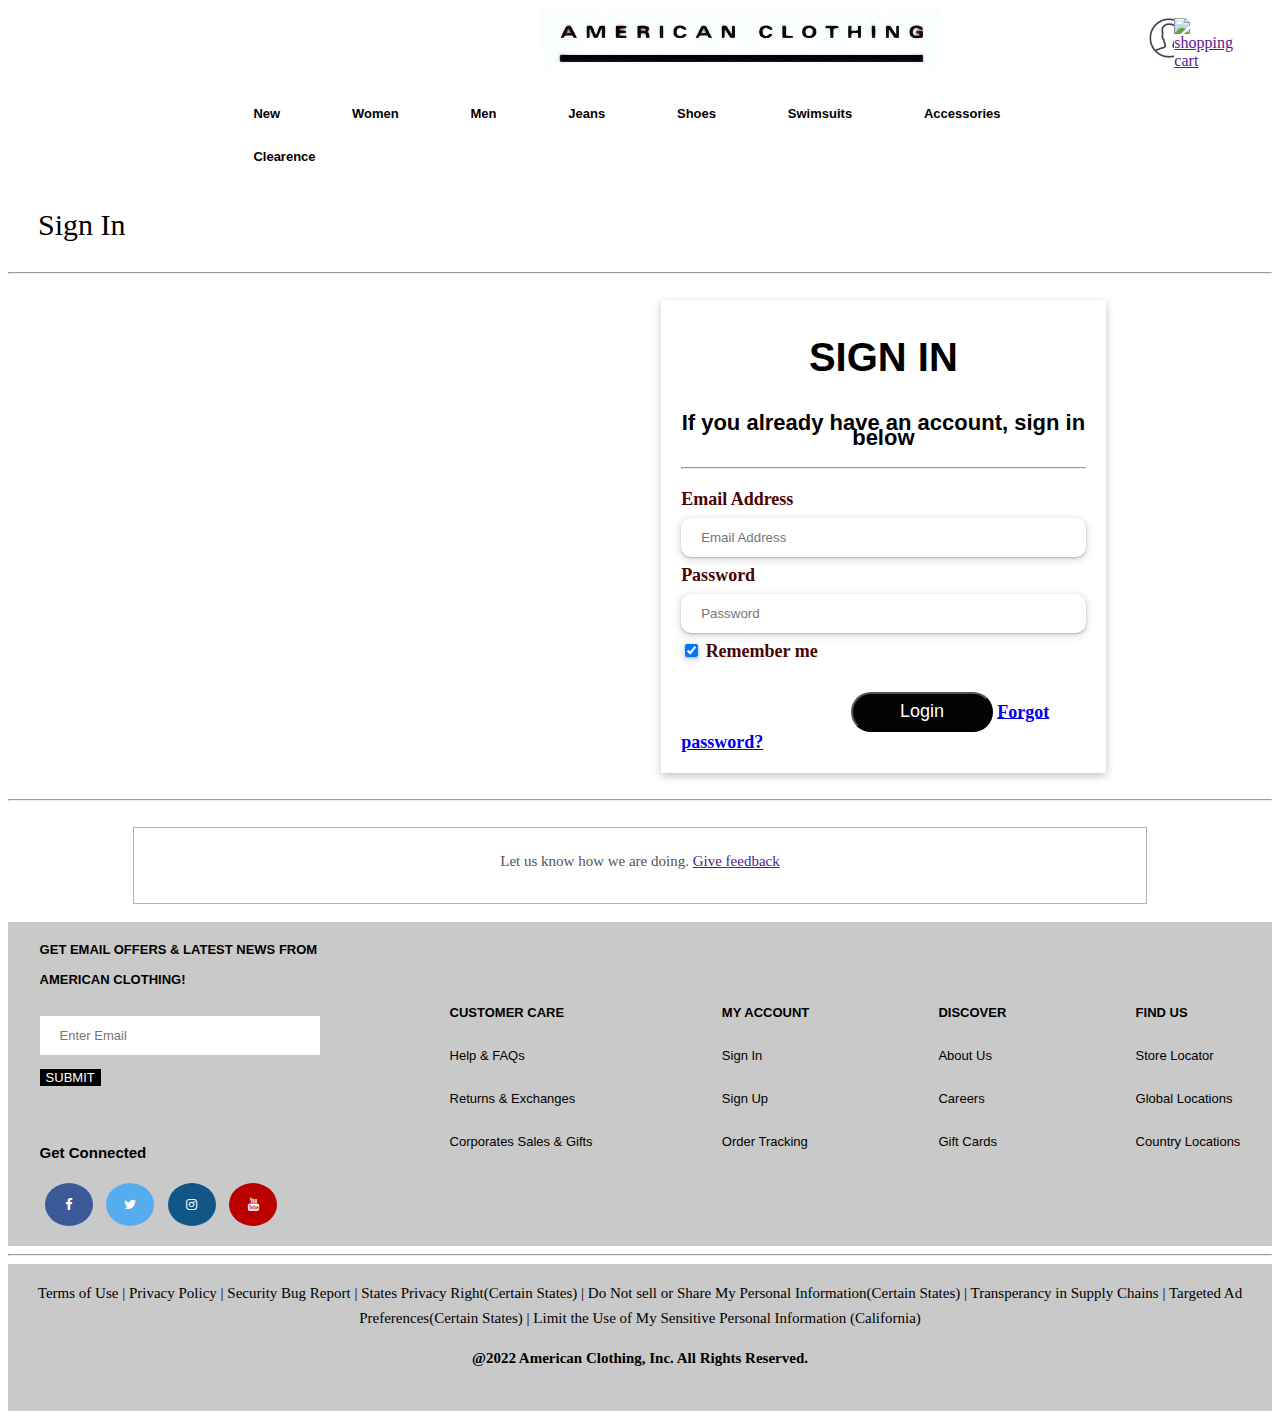
==== signIn.html @ fb785f16 "day-2 work finished" ====
<!DOCTYPE html>
<html lang="en">
<head>
    <meta charset="UTF-8">
    <meta http-equiv="X-UA-Compatible" content="IE=edge">
    <meta name="viewport" content="width=device-width, initial-scale=1.0">
    <title>Sign In Page</title>

    <link rel="stylesheet" href="./styles/signUp.css">
</head>

<body>
  <!-- Logo & Cart & Login -->
    
  <div id="nav2">
    <a href="./index.html"><img id="logo" style="width:400px" src="./images/LogoEdited.jpg" alt="Logo"></a>
    <div id="navinnav">
      <div class="dropdown"><a href=""><img src = "./images/Profile-Male-PNG-Free-Download.png" alt="login icon"></a><div class="dropdown-content">
      <a href="./signIn.html" style="font-size: 15px;">Sign In</a>
      <a href="./signUp.html" style="font-size: 15px;">Sign Up</a></div>
    </div>
    <a href=""><img style="width:38; height: 40px" src="https://www.freepnglogos.com/uploads/shopping-cart-png/shopping-cart-svg-png-icon-download-28.png" alt="shopping cart"></a>
    </div>
    </div>
  </div><br>

  <!-- DropDown Menu -->

  <div class="navbar">
      <div class="dropdown">
        <button class="dropbtn">New</button>
        <div class="dropdown-content">
          <a href="#">Women's</a>
          <a href="#">Men's</a>
        </div>
      </div>
      <div class="dropdown">
        <button class="dropbtn">Women</button>
        <div class="dropdown-content">
          <a href="#">Tops</a>
          <a href="#">Bottoms</a>
          <a href="#">Hoodies</a>
          <a href="#">Jeans</a>
          <a href="#">Dresses</a>
        </div>
      </div>
      <div class="dropdown">
          <button class="dropbtn">Men</button>
          <div class="dropdown-content">
            <a href="#">Shirts</a>
            <a href="#">Jeans</a>
            <a href="#">Sweatshirts</a>
            <a href="#">Jackets</a>
            <a href="#">Hoodie</a>
          </div>
        </div>
        <div class="dropdown">
          <button class="dropbtn">Jeans</button>
          <div class="dropdown-content">
            <a href="#">Skinny Jeans</a>
            <a href="#">Slimfit Jeans</a>
            <a href="#">Baggy Jeans</a>
            <a href="#">High Waist Jeans</a>
            <a href="#">Atheletic Fit Jeans</a>
          </div>
        </div>
        <div class="dropdown">
          <button class="dropbtn">Shoes</button>
          <div class="dropdown-content">
            <a href="#">Boots</a>
            <a href="#">Sneakers</a>
            <a href="#">Flip-Flop</a>
            <a href="#">Slippers</a>
            <a href="#">Loafers</a>
          </div>
        </div>
        <div class="dropdown">
          <button class="dropbtn">Swimsuits</button>
          <div class="dropdown-content">
            <a href="#">Biknis</a>
            <a href="#">Bikni Top</a>
            <a href="#">Bikni Bottom</a>
            <a href="#">Swim trunks</a>
            <a href="#">Board Shorts</a>
          </div>
        </div>
        <div class="dropdown">
          <button class="dropbtn">Accessories</button>
          <div class="dropdown-content">
            <a href="#">Socks</a>
            <a href="#">Jwellery</a>
            <a href="#">Sunglasses</a>
            <a href="#">Hand bags</a>
            <a href="#">Wallet</a>
          </div>
        </div>
        <div class="dropdown">
          <button class="dropbtn">Clearence</button>
          <div class="dropdown-content">
            <a href="#">Outstocks</a>
            <a href="#">Off-Season</a>
          </div>
        </div><br>
  </div> 

     <!--login and sign up-->
    
     <p style="font-size:30px;margin-left:30px;">Sign In<p>
     <hr>
     <br>
     <div id="signinsignupform">
      <div id="videoloop">
        <img src="https://www.pondicherryshopping.com/image/cache/catalog/login-img.gif" alt="">
        
      </div>
      
    <div class="signupform">
        <p style="font-size:40px"><b>SIGN IN</b></p>
        <p><b>If you already have an account, sign in below</b></p><hr>
        <form>
            <label>Email Address</label>
            <input type="text" placeholder="Email Address"/>
            <label>Password</label>
            <input type="password" placeholder="Password"/>
            <input type="checkbox" checked="checked"> Remember me   
            <button type="submit">Login</button>
            <a href="#">Forgot password?</a> 
        </form>
    </div>
</div><br><hr><br>

 <!--Footer-->
 
 <div id="feedbackbutton">Let us know how we are doing. <a href="">Give feedback</a></div><br>

<div id="mainfooter">
  <div class="footer">
    <div class="footerbox">
      <p><b>GET EMAIL OFFERS & LATEST NEWS FROM <br>AMERICAN CLOTHING!</b></p>
      <input type="text" placeholder="Enter Email" style="font-size:13px;border:none">
      <button id="submitbutton">SUBMIT</button>
      <br>
      <br>
      <p style="font-size:15px"><b>Get Connected</b></p>
      <!-- Add icon library -->
      <link rel="stylesheet" href="https://cdnjs.cloudflare.com/ajax/libs/font-awesome/4.7.0/css/font-awesome.min.css">

       <!-- Add font awesome icons -->
       <a href="#" class="fa fa-facebook" style="margin-bottom: 20px;"></a>
       <a href="#" class="fa fa-twitter"></a>
       <a href="#" class="fa fa-instagram"></a>
       <a href="#" class="fa fa-youtube"></a>
    </div>
    <div class="footerbox">
      <b>CUSTOMER CARE</b>
      <p>Help & FAQs</p>
      <p>Returns & Exchanges</p>
      <p>Corporates Sales & Gifts</p>
    </div>
    <div class="footerbox">
      <b>MY ACCOUNT</b>
      <p>Sign In</p>
      <p>Sign Up</p>
      <p>Order Tracking</p>
    </div>
    <div class="footerbox">
      <b>DISCOVER</b>
      <p>About Us</p>
      <p>Careers</p>
      <p>Gift Cards</p>
    </div>
    <div class="footerbox">
      <b>FIND US</b>
      <p>Store Locator</p>
      <p>Global Locations</p>
      <p>Country Locations</p>
    </div>
  </div>
</div><hr>

<div id="lastline">
  <p>Terms of Use | Privacy Policy | Security Bug Report | States Privacy Right(Certain States) | Do Not sell or Share My Personal Information(Certain States) | 
    Transperancy in Supply Chains | Targeted Ad Preferences(Certain States) | Limit the Use of My Sensitive Personal Information (California)</p>
  <p style="font-weight:bold">@2022 American Clothing, Inc. All Rights Reserved.</p>
  <img src="https://www.ae.com/assets/ae/logos/Footer-logos.svg" alt="">
  </div>  

</body>
</html>
---- styles/signUp.css ----
#nav2{
  display: flex;
  width:95%;
  margin: auto;
  padding-top: 8px;
  padding-bottom: 8px;
  padding: 0px 20px;
  justify-content: space-between;
}
#logo{
  display: block;
  margin-left: 500px;
}
#navinnav{
  width:8%;
  display:flex;
  height:42px;
  padding-left:15px;
  justify-content: space-between;
  padding-top:10px;
}
#navinnav>.dropdown>a>img{
 width:40px;
 height:40px;
}

/* Navbar container */
.navbar {
    overflow: hidden;
    /* background-color: #333; */
    font-family: Arial;
    width:70%;
    margin:auto;
  }


  .dropdown {
    float: left;
    overflow: hidden;
    margin-left: 4.5%;
  }
  
  /* Dropdown button */
  .dropdown .dropbtn {
    font-size: 13px;
    font-weight: bold;
    border: none;
    outline: none;
    color: rgb(0, 0, 0);
    padding: 14px 16px;
    background-color: inherit;
    font-family: inherit; /* Important for vertical align on mobile phones */
    /* margin: 0; Important for vertical align on mobile phones */
  }
  
  /* Add a red background color to navbar links on hover */
  .navbar .dropdown:hover .dropbtn {
    background-color: rgb(243, 243, 243);
  }
  
  /* Dropdown content (hidden by default) */
  .dropdown-content {
    display: none;
    position: absolute;
    background-color: #f9f9f9;
    min-width: 160px;
    box-shadow: 0px 8px 16px 0px rgba(0,0,0,0.2);
    z-index: 1;
  }
  
  /* Links inside the dropdown */
  .dropdown-content a {
    float: none;
    color: black;
    padding: 12px 16px;
    text-decoration: none;
    display: block;
    text-align: left;
    font-size: 12px;
  }
  
  /* Add a grey background color to dropdown links on hover */
  .dropdown-content a:hover {
    background-color: #ddd;
  }
  
  /* Show the dropdown menu on hover */
  .dropdown:hover .dropdown-content {
    display: block;
  }
    #signinsignupform{
        width:80%;
        margin: auto;
        display: flex;
    }

   .signinform{
     background-color: antiquewhite;
     width:40%;
     padding:10px 20px 20px;
     margin:auto;
   }
   .signinform>p{
    text-align: center;
    line-height: 10px;
   }
   .signinform>form>button{   
    background-color: #040404;   
    width: 25%;  
     color: rgb(255, 255, 255);  
     font-size: 18px; 
     padding: 5px;   
     margin-left:10px;
     margin-right: 10px;  
     border: none;   
     cursor: pointer;   
    } 
    .signinform>img{
      margin-left:25px;
    }
    input[type=text], input[type=password] {   
        width: 100%;   
        margin: 8px 0;  
        padding: 12px 20px;   
        display: inline-block;   
        border: 1px solid rgb(102, 104, 102);   
        box-sizing: border-box;   
    }
    
    #videoloop{
      width:50%;
      margin: auto;
    }
    #videoloop>img{
      margin-left:180px;
      object-fit: fill;
      height: 698px;
      box-shadow: rgba(0, 0, 0, 0.24) 0px 3px 8px;
        
    }
  
    .signupform{
        background-color: rgb(255, 255, 255);
        width:40%;
        box-shadow: rgba(0, 0, 0, 0.24) 0px 3px 8px;
        padding:0px 20px 20px;
        margin-right: 40px;
    }
    .signupform>form{
      margin-top:20px;
      font-weight: bold;
      color: #4a0404;
      font-size: 18px;
    }
    .signupform input{
      border-radius: 10px;
      border: none;
      box-shadow: rgba(60, 64, 67, 0.3) 0px 1px 2px 0px, rgba(60, 64, 67, 0.15) 0px 2px 6px 2px;
    }
    .signupform>p{
        text-align: center;
        line-height: 15px;
        font-size: 22px;
        font-family: 'Open Sans', sans-serif;
        margin-top: 50px;
    }
    .signupform>form>button{   
        background-color: #040404;   
        width: 35%; 
        height: 40px; 
        border-radius: 20px;
        color: rgb(255, 255, 255);  
        font-size: 18px; 
        padding: 5px;     
        margin-top: 30px;
        margin-left: 170px;
        cursor: pointer;  
        
    }
    .signupform button:hover{
      background-color: #ffffff;
      color: black;
    }
    .vl {
        border-left: 1px solid green;
        height: 100;
      }
    .registerbtn{
        margin: auto;
    }

    .fa {
      padding:15px;
      width: 18px;
      margin-left:5px;
      margin-right: 5px;
      text-align: center;
      text-decoration: none;
      border-radius: 50%;
      
    }
    #feedbackbutton{
      border:1px solid rgb(183, 177, 177);
      width:80%;
      height:50px;
      text-align: center;
      padding-top: 25px;
      margin:auto;
      font-size: 15px;
      font-family: 'Courgette', cursive;
      color:#535454
    }
  
    .fa {
      padding:15px;
      width: 18px;
      margin-left:5px;
      margin-right: 5px;
      text-align: center;
      text-decoration: none;
      border-radius: 50%;
      
    }
    .fa:hover {
      opacity: 0.7;
    }
    .fa-facebook {
      background: #3B5998;
      color: white;
    }
    .fa-twitter {
      background: #55ACEE;
      color: white;
    }
    .fa-youtube {
      background: #bb0000;
      color: white;
    }
    .fa-instagram {
      background: #125688;
      color: white;
    }
    
    #mainfooter{
      background-color: #c9c9c9;
      line-height: 30px;
    }
    .footer{
      display: flex;
      align-items: center;
      justify-content: space-between;
      margin: auto;
      width:95%;
      font-family: 'Open Sans', sans-serif;
      font-size:13px
    }
    .footerbox p{
      cursor: pointer;
    }
    #submitbutton{
      font-size:13px;
      border:none;
      background-color: #000000;
      color:white;
      transition-duration: 0.4s;
    }
    #submitbutton:hover {
      background-color: #959595;
      color: rgb(0, 0, 0);
    }
  
    #lastline{
      background-color: #c9c9c9;
      margin:auto;
      text-align: center;
      padding-top:2px;
      font-size: 15px;
      line-height: 25px;
    }
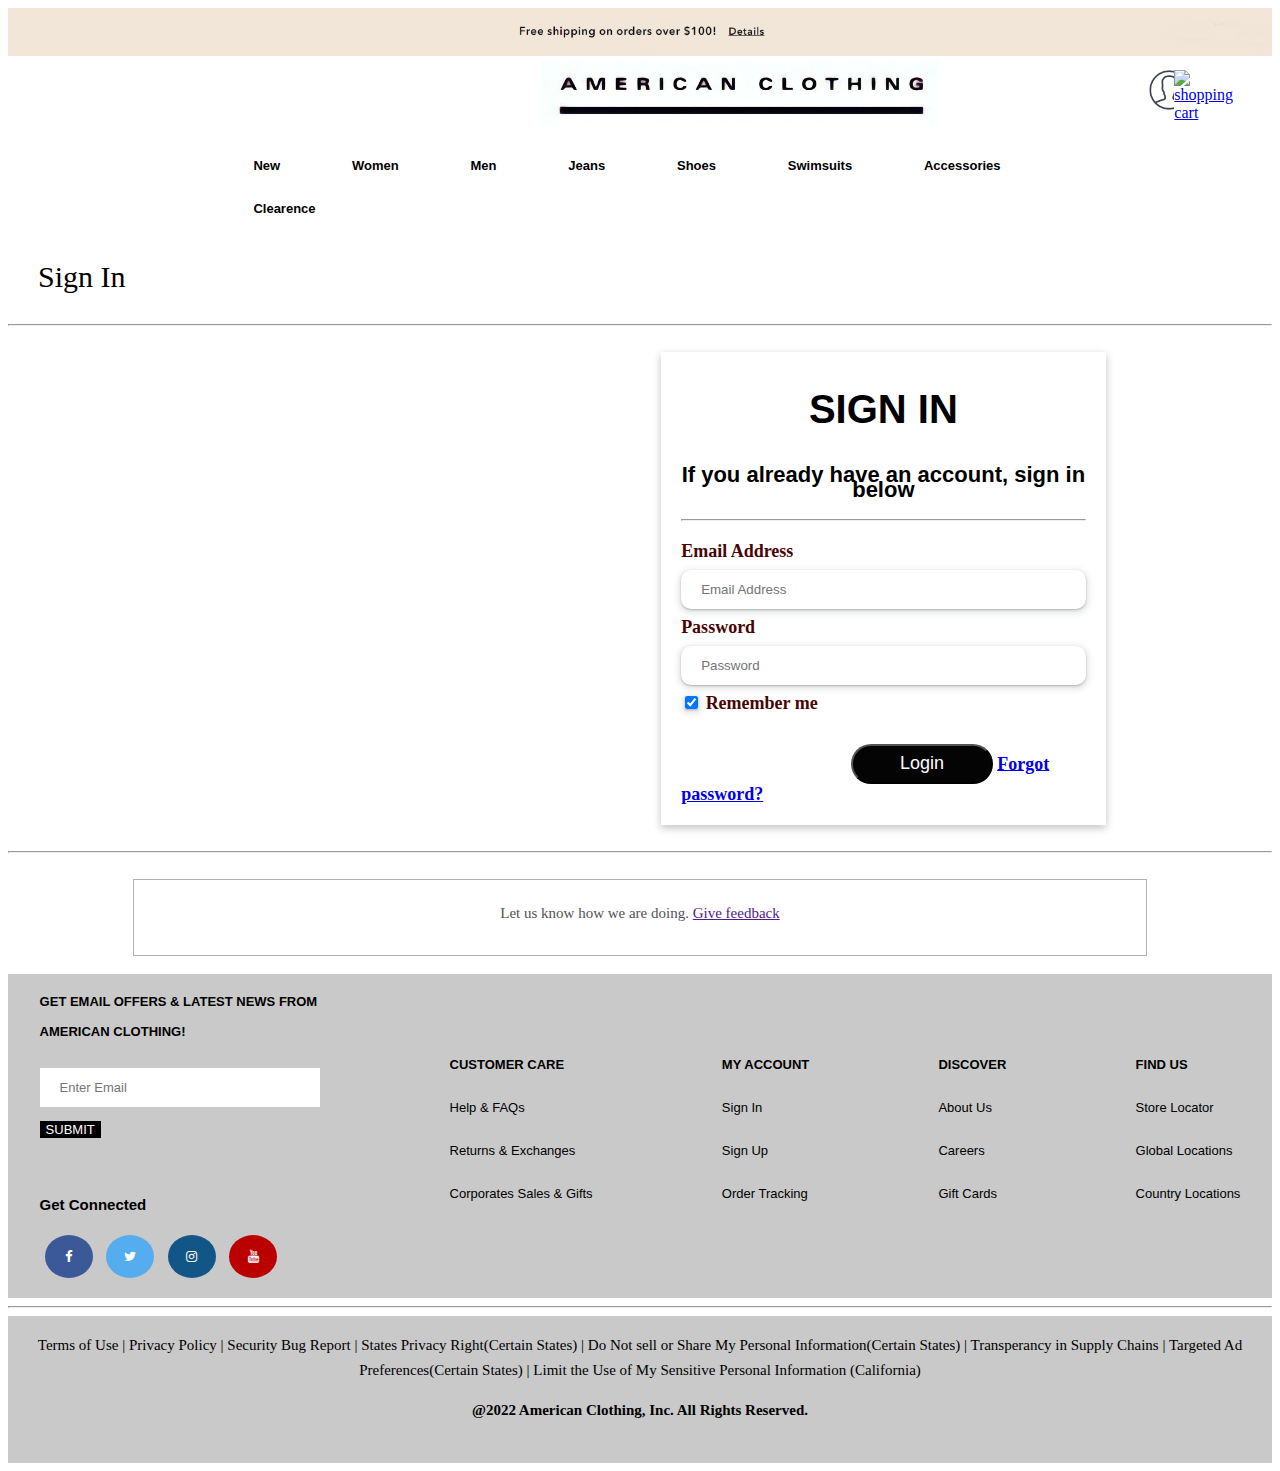
==== commit b5e02dac: "Project Complete" ====
--- a/signIn.html
+++ b/signIn.html
@@ -10,98 +10,104 @@
 </head>
 
 <body>
+
+    <!-- Automatic Slider -->
+
+    <div id = "slideshow"></div>
+    
   <!-- Logo & Cart & Login -->
     
   <div id="nav2">
     <a href="./index.html"><img id="logo" style="width:400px" src="./images/LogoEdited.jpg" alt="Logo"></a>
     <div id="navinnav">
       <div class="dropdown"><a href=""><img src = "./images/Profile-Male-PNG-Free-Download.png" alt="login icon"></a><div class="dropdown-content">
-      <a href="./signIn.html" style="font-size: 15px;">Sign In</a>
-      <a href="./signUp.html" style="font-size: 15px;">Sign Up</a></div>
+      <a href="./signIn.html" style="font-size: 18px; font-weight: bold;">Sign In</a>
+      <a href="./signUp.html" style="font-size: 18px; font-weight: bold;">Sign Up</a></div>
     </div>
-    <a href=""><img style="width:38; height: 40px" src="https://www.freepnglogos.com/uploads/shopping-cart-png/shopping-cart-svg-png-icon-download-28.png" alt="shopping cart"></a>
+    <a href="./cart.html"><img style="width:38; height: 40px" src="https://www.freepnglogos.com/uploads/shopping-cart-png/shopping-cart-svg-png-icon-download-28.png" alt="shopping cart"></a>
     </div>
     </div>
   </div><br>
 
   <!-- DropDown Menu -->
 
+  
   <div class="navbar">
-      <div class="dropdown">
-        <button class="dropbtn">New</button>
+    <div class="dropdown">
+      <button class="dropbtn">New</button>
+      <div class="dropdown-content">
+        <a href="./womenclothes.html">Women's</a>
+        <a href="./mensclothes.html">Men's</a>
+      </div>
+    </div>
+    <div class="dropdown">
+      <button class="dropbtn">Women</button>
+      <div class="dropdown-content">
+        <a href="./womenclothes.html">Tops</a>
+        <a href="./womenclothes.html">Bottoms</a>
+        <a href="./womenclothes.html">Hoodies</a>
+        <a href="./womenclothes.html">Jeans</a>
+        <a href="./womenclothes.html">Dresses</a>
+      </div>
+    </div>
+    <div class="dropdown">
+        <button class="dropbtn">Men</button>
         <div class="dropdown-content">
-          <a href="#">Women's</a>
-          <a href="#">Men's</a>
+          <a href="./mensclothes.html">Shirts</a>
+          <a href="./mensclothes.html">Jeans</a>
+          <a href="./mensclothes.html">Sweatshirts</a>
+          <a href="./mensclothes.html">Jackets</a>
+          <a href="./mensclothes.html">Hoodie</a>
         </div>
       </div>
       <div class="dropdown">
-        <button class="dropbtn">Women</button>
+        <button class="dropbtn">Jeans</button>
         <div class="dropdown-content">
-          <a href="#">Tops</a>
-          <a href="#">Bottoms</a>
-          <a href="#">Hoodies</a>
-          <a href="#">Jeans</a>
-          <a href="#">Dresses</a>
+          <a href="./mensclothes.html">Skinny Jeans</a>
+          <a href="./mensclothes.html">Slimfit Jeans</a>
+          <a href="./womenclothes.html">Baggy Jeans</a>
+          <a href="./womenclothes.html">High Waist Jeans</a>
+          <a href="./womenclothes.html">Atheletic Fit Jeans</a>
         </div>
       </div>
       <div class="dropdown">
-          <button class="dropbtn">Men</button>
-          <div class="dropdown-content">
-            <a href="#">Shirts</a>
-            <a href="#">Jeans</a>
-            <a href="#">Sweatshirts</a>
-            <a href="#">Jackets</a>
-            <a href="#">Hoodie</a>
-          </div>
+        <button class="dropbtn">Shoes</button>
+        <div class="dropdown-content">
+          <a href="./mensclothes.html">Boots</a>
+          <a href="./mensclothes.html">Sneakers</a>
+          <a href="./womenclothes.html">Flip-Flop</a>
+          <a href="./womenclothes.html">Slippers</a>
+          <a href="./mensclothes.html">Loafers</a>
         </div>
-        <div class="dropdown">
-          <button class="dropbtn">Jeans</button>
-          <div class="dropdown-content">
-            <a href="#">Skinny Jeans</a>
-            <a href="#">Slimfit Jeans</a>
-            <a href="#">Baggy Jeans</a>
-            <a href="#">High Waist Jeans</a>
-            <a href="#">Atheletic Fit Jeans</a>
-          </div>
+      </div>
+      <div class="dropdown">
+        <button class="dropbtn">Swimsuits</button>
+        <div class="dropdown-content">
+          <a href="./womenclothes.html">Biknis</a>
+          <a href="./womenclothes.html">Bikni Top</a>
+          <a href="./womenclothes.html">Bikni Bottom</a>
+          <a href="./womenclothes.html">Swim trunks</a>
+          <a href="./womenclothes.html">Board Shorts</a>
         </div>
-        <div class="dropdown">
-          <button class="dropbtn">Shoes</button>
-          <div class="dropdown-content">
-            <a href="#">Boots</a>
-            <a href="#">Sneakers</a>
-            <a href="#">Flip-Flop</a>
-            <a href="#">Slippers</a>
-            <a href="#">Loafers</a>
-          </div>
+      </div>
+      <div class="dropdown">
+        <button class="dropbtn">Accessories</button>
+        <div class="dropdown-content">
+          <a href="./mensclothes.html">Socks</a>
+          <a href="./mensclothes.html">Jwellery</a>
+          <a href="./mensclothes.html">Sunglasses</a>
+          <a href="./mensclothes.html">Hand bags</a>
+          <a href="./mensclothes.html">Wallet</a>
         </div>
-        <div class="dropdown">
-          <button class="dropbtn">Swimsuits</button>
-          <div class="dropdown-content">
-            <a href="#">Biknis</a>
-            <a href="#">Bikni Top</a>
-            <a href="#">Bikni Bottom</a>
-            <a href="#">Swim trunks</a>
-            <a href="#">Board Shorts</a>
-          </div>
+      </div>
+      <div class="dropdown">
+        <button class="dropbtn">Clearence</button>
+        <div class="dropdown-content">
+          <a href="./mensclothes.html">Outstocks</a>
+          <a href="./mensclothes.html">Off-Season</a>
         </div>
-        <div class="dropdown">
-          <button class="dropbtn">Accessories</button>
-          <div class="dropdown-content">
-            <a href="#">Socks</a>
-            <a href="#">Jwellery</a>
-            <a href="#">Sunglasses</a>
-            <a href="#">Hand bags</a>
-            <a href="#">Wallet</a>
-          </div>
-        </div>
-        <div class="dropdown">
-          <button class="dropbtn">Clearence</button>
-          <div class="dropdown-content">
-            <a href="#">Outstocks</a>
-            <a href="#">Off-Season</a>
-          </div>
-        </div><br>
-  </div> 
+      </div><br>
+</div>
 
      <!--login and sign up-->
     
@@ -117,13 +123,13 @@
     <div class="signupform">
         <p style="font-size:40px"><b>SIGN IN</b></p>
         <p><b>If you already have an account, sign in below</b></p><hr>
-        <form>
+        <form id="signinform">
             <label>Email Address</label>
-            <input type="text" placeholder="Email Address"/>
+            <input type="text" placeholder="Email Address" id="email"/>
             <label>Password</label>
-            <input type="password" placeholder="Password"/>
+            <input type="password" placeholder="Password" id="pass"/>
             <input type="checkbox" checked="checked"> Remember me   
-            <button type="submit">Login</button>
+            <button type="submit" id="loginbtn">Login</button>
             <a href="#">Forgot password?</a> 
         </form>
     </div>
@@ -146,10 +152,10 @@
       <link rel="stylesheet" href="https://cdnjs.cloudflare.com/ajax/libs/font-awesome/4.7.0/css/font-awesome.min.css">
 
        <!-- Add font awesome icons -->
-       <a href="#" class="fa fa-facebook" style="margin-bottom: 20px;"></a>
-       <a href="#" class="fa fa-twitter"></a>
-       <a href="#" class="fa fa-instagram"></a>
-       <a href="#" class="fa fa-youtube"></a>
+       <a href="https://www.facebook.com/americaneagle/" class="fa fa-facebook" style="margin-bottom: 20px;"></a>
+       <a href="https://twitter.com/AEO?ref_src=twsrc%5Egoogle%7Ctwcamp%5Eserp%7Ctwgr%5Eauthor" class="fa fa-twitter"></a>
+       <a href="https://www.instagram.com/americaneagle/?hl=en" class="fa fa-instagram"></a>
+       <a href="https://www.youtube.com/user/americaneagle" class="fa fa-youtube"></a>
     </div>
     <div class="footerbox">
       <b>CUSTOMER CARE</b>
@@ -186,4 +192,5 @@
   </div>  
 
 </body>
+<script src="./scripts/signIn.js"></script>
 </html>